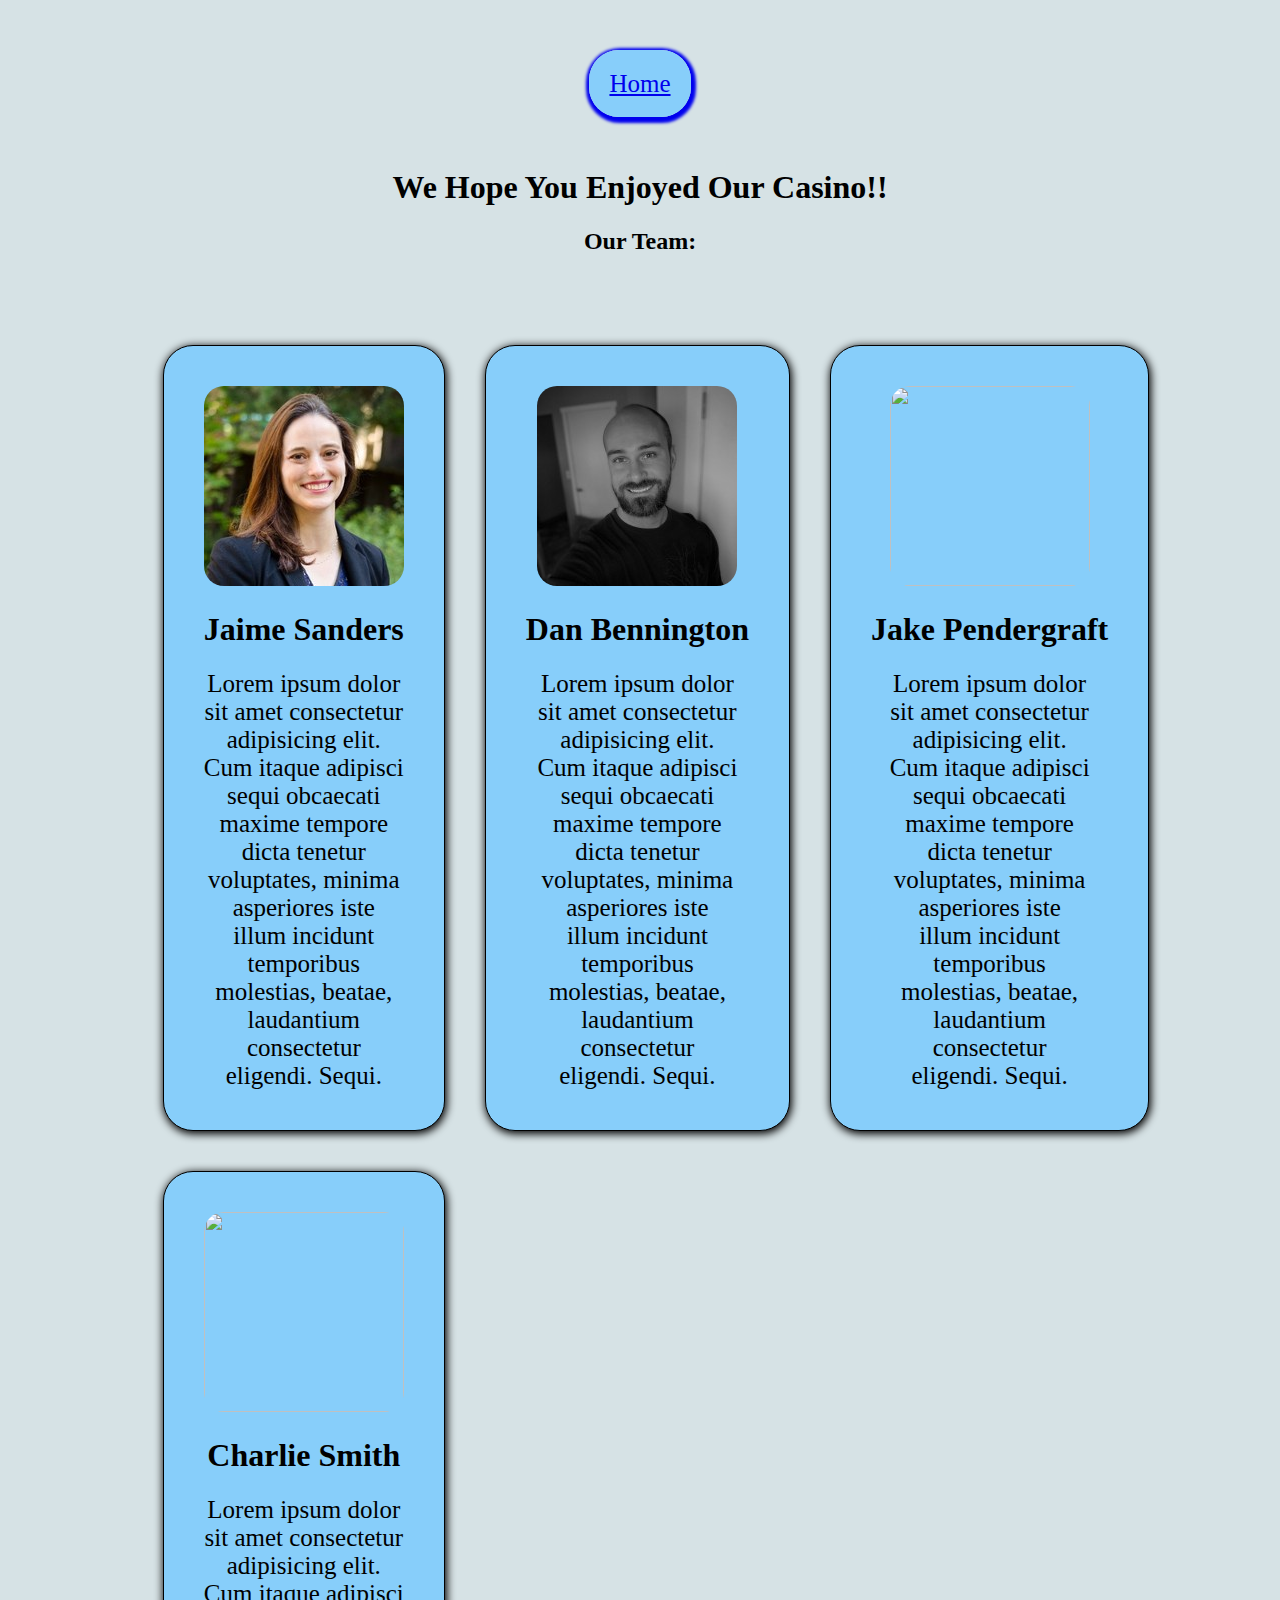
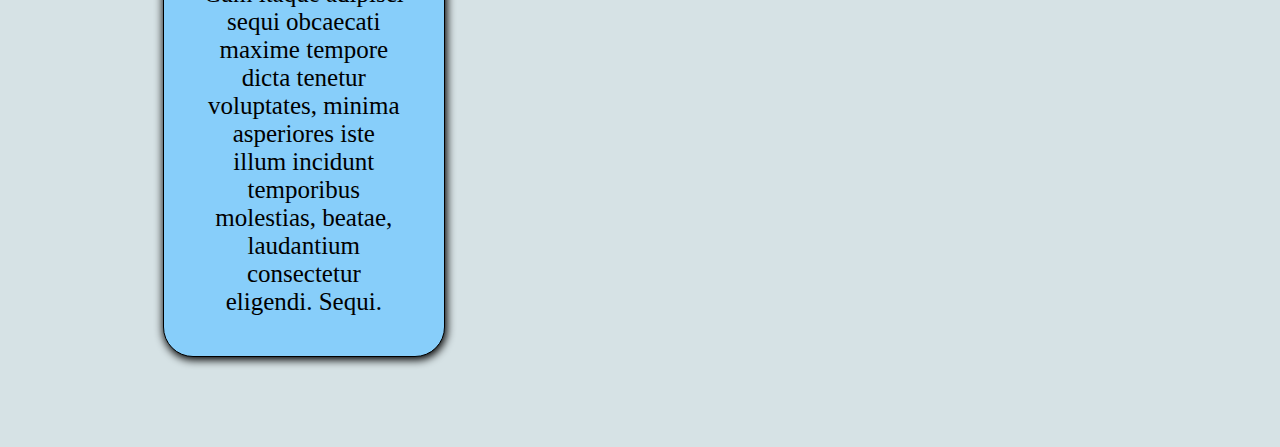
==== about-me/index.html @ 49be92eb "made about me page and styled it" ====
<!DOCTYPE html>
<html lang="en">
<head>
    <meta charset="UTF-8">
    <meta name="viewport" content="width=device-width, initial-scale=1.0">
    <title>Document</title>
    <link rel="stylesheet" href="about-me.css">
</head>
<body>
    <header>
        <a href="../">Home</a>
        <h1>We Hope You Enjoyed Our Casino!!</h1>
        <h2>Our Team: </h2>
    </header>

    <main>

        <section id="main-section">

            <ul>
                <li> 
                     <img src="../assets/jaime.jpeg" alt="">  
                    <h1 class="name">Jaime Sanders</h1>
                    <p>Lorem ipsum dolor sit amet consectetur
                         adipisicing elit. Cum itaque adipisci 
                         sequi obcaecati maxime tempore dicta 
                         tenetur voluptates, minima asperiores
                          iste illum incidunt temporibus molestias,
                           beatae, laudantium consectetur eligendi.
                            Sequi.</p>
                </li>

                <li>  
                    <img src="../assets/dan.jpeg" alt=""> 
                    <h1 class="name">Dan Bennington</h1>
                    <p>Lorem ipsum dolor sit amet consectetur
                        adipisicing elit. Cum itaque adipisci 
                        sequi obcaecati maxime tempore dicta 
                        tenetur voluptates, minima asperiores
                         iste illum incidunt temporibus molestias,
                          beatae, laudantium consectetur eligendi.
                           Sequi.</p>
                 </li>

                <li>  
                    <img src="../assets/jake.jpeg" alt=""> 
                    <h1 class="name">Jake Pendergraft</h1>
                    <p>Lorem ipsum dolor sit amet consectetur
                        adipisicing elit. Cum itaque adipisci 
                        sequi obcaecati maxime tempore dicta 
                        tenetur voluptates, minima asperiores
                         iste illum incidunt temporibus molestias,
                          beatae, laudantium consectetur eligendi.
                           Sequi.</p>
                </li>

                <li>  
                    <img src="../assets/slot_machine.png" alt=""> 
                    <h1 class="name">Charlie Smith</h1>
                    <p>Lorem ipsum dolor sit amet consectetur
                        adipisicing elit. Cum itaque adipisci 
                        sequi obcaecati maxime tempore dicta 
                        tenetur voluptates, minima asperiores
                         iste illum incidunt temporibus molestias,
                          beatae, laudantium consectetur eligendi.
                           Sequi.</p>
                </li>

            </ul>

        </section>

    </main>

</body>
</html>
---- about-me/about-me.css ----
body {
    background: rgb(214, 226, 229);

}

header {
    margin: 70px auto;
    text-align: center;

}

a {
    width: 100px;
    height: 30px;
    padding: 20px;
    border-radius: 30px;
    background: lightskyblue;
    transition: .6s;
    box-shadow: 1px 2px 3px 4px;
    font-size: 25px;
}

a:hover{
    background: lime;
}

header h1 {
    padding-top: 50px;
}

#main-section {
    margin: 70px auto;
    width: 85%;
    text-align: center;
}

ul {
    list-style: none;
    display: flex;
    flex-wrap: wrap;
}

li {
    margin: 20px;
    border: 1px solid black;
    padding: 40px;
    background: lightskyblue;
    border-radius: 30px;
    box-shadow: 1px 2px 8px 1px;

}


img {
    width: 200px;
    height: 200px;
    border-radius: 20px;
}


p {
    margin: auto;
    width: 200px;
    text-align: center;
    font-size: 25px;
}
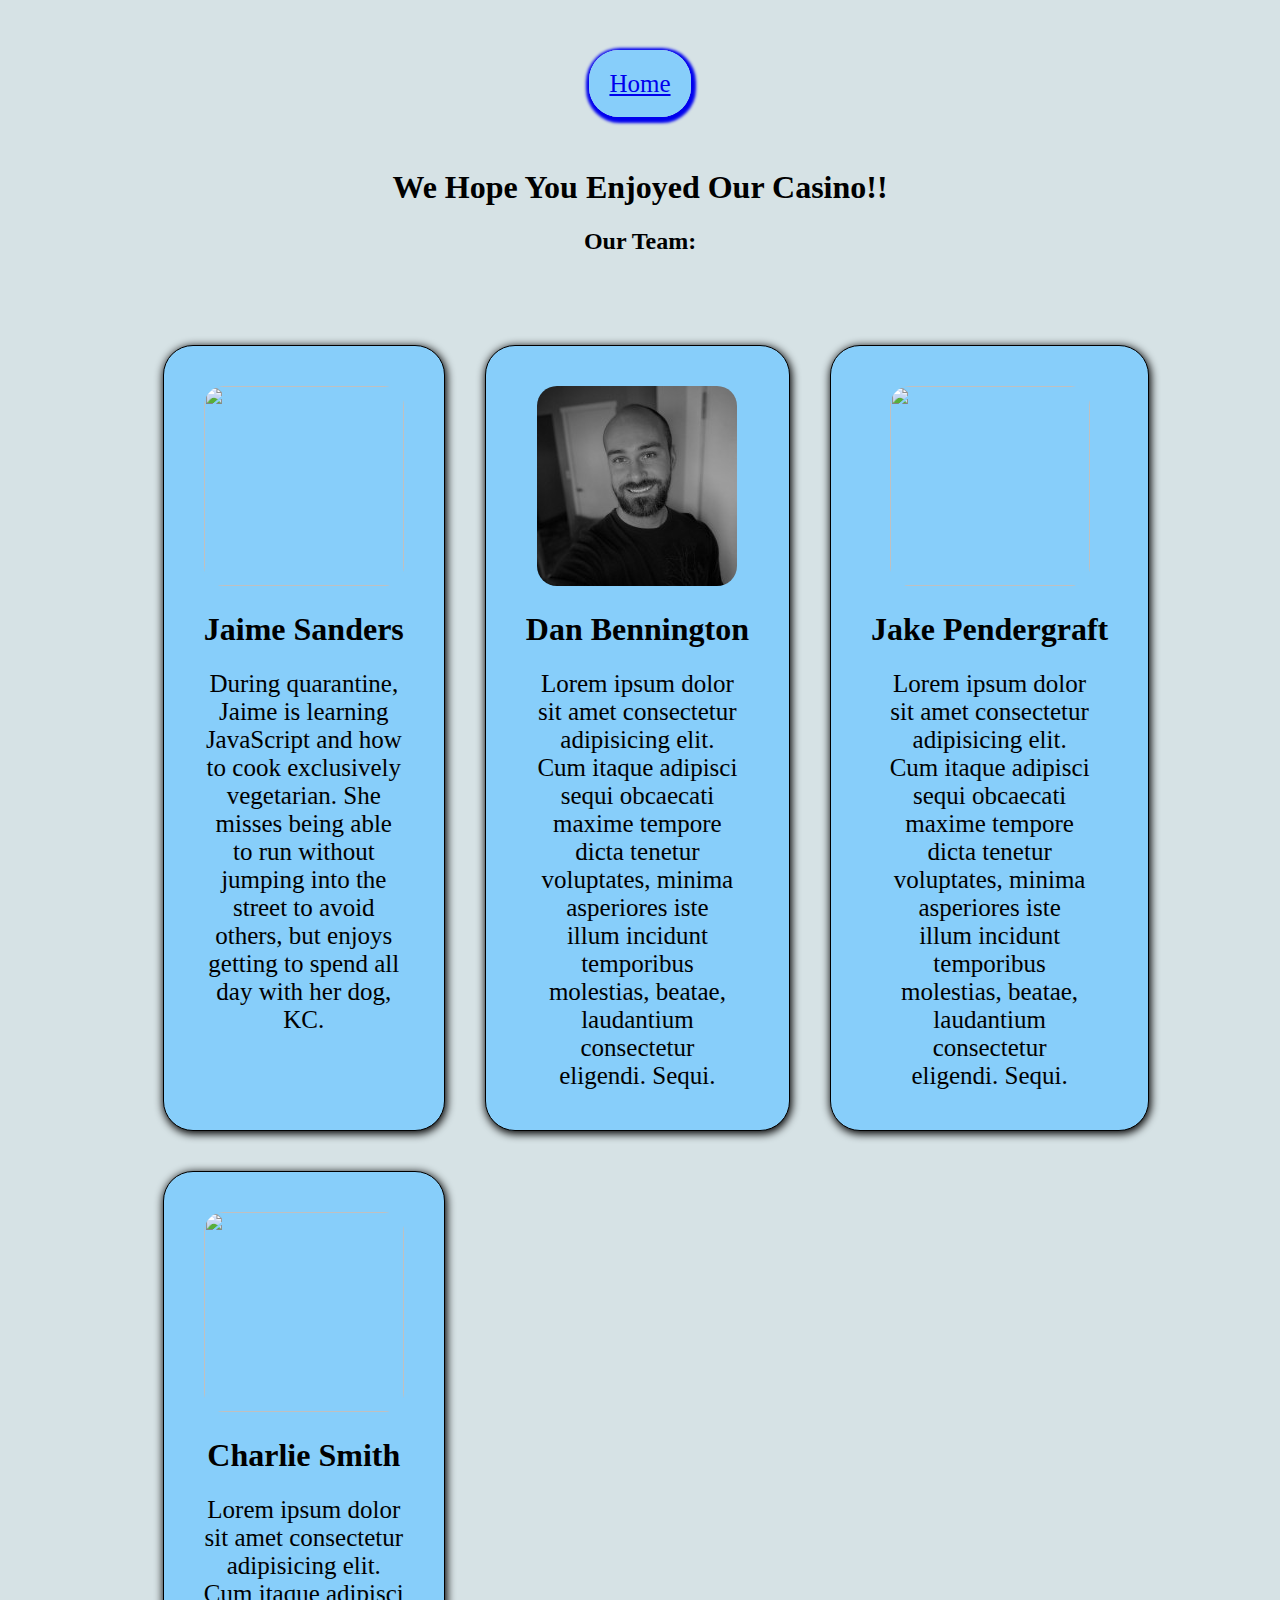
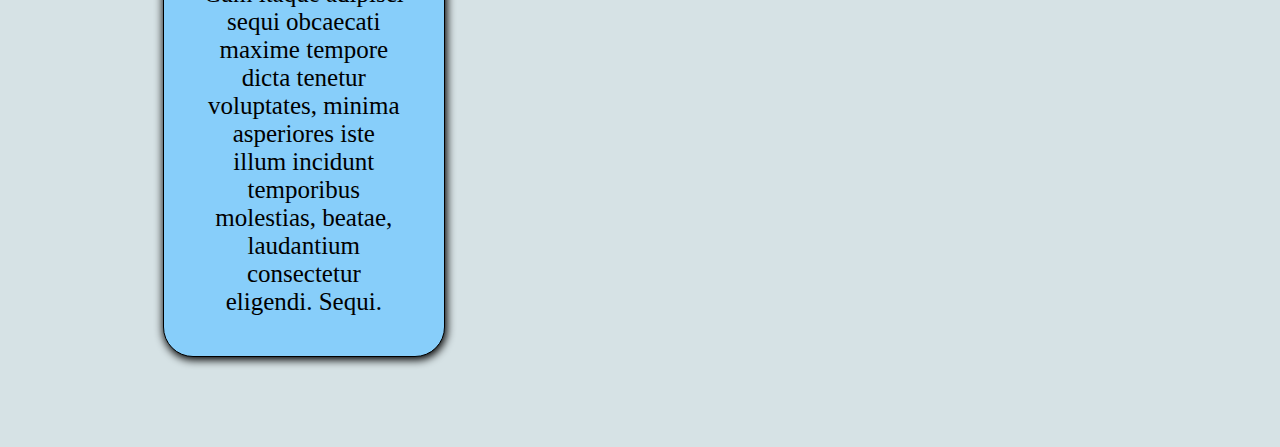
==== commit 3ca148ec: "adds images to results message, attribution links, and updates about me for Jaime" ====
--- a/about-me/index.html
+++ b/about-me/index.html
@@ -19,15 +19,9 @@
 
             <ul>
                 <li> 
-                     <img src="../assets/jaime.jpeg" alt="">  
+                     <img src="https://scontent-sea1-1.xx.fbcdn.net/v/t1.0-9/83407017_10107355286039779_974415306506108928_n.jpg?_nc_cat=110&_nc_sid=110474&_nc_ohc=NTICPbE1GEQAX8iX9B0&_nc_ht=scontent-sea1-1.xx&oh=102b26ebc96416ce8051ca88345180a1&oe=5EC79E69" alt="">  
                     <h1 class="name">Jaime Sanders</h1>
-                    <p>Lorem ipsum dolor sit amet consectetur
-                         adipisicing elit. Cum itaque adipisci 
-                         sequi obcaecati maxime tempore dicta 
-                         tenetur voluptates, minima asperiores
-                          iste illum incidunt temporibus molestias,
-                           beatae, laudantium consectetur eligendi.
-                            Sequi.</p>
+                    <p>During quarantine, Jaime is learning JavaScript and how to cook exclusively vegetarian. She misses being able to run without jumping into the street to avoid others, but enjoys getting to spend all day with her dog, KC.</p>
                 </li>
 
                 <li>  
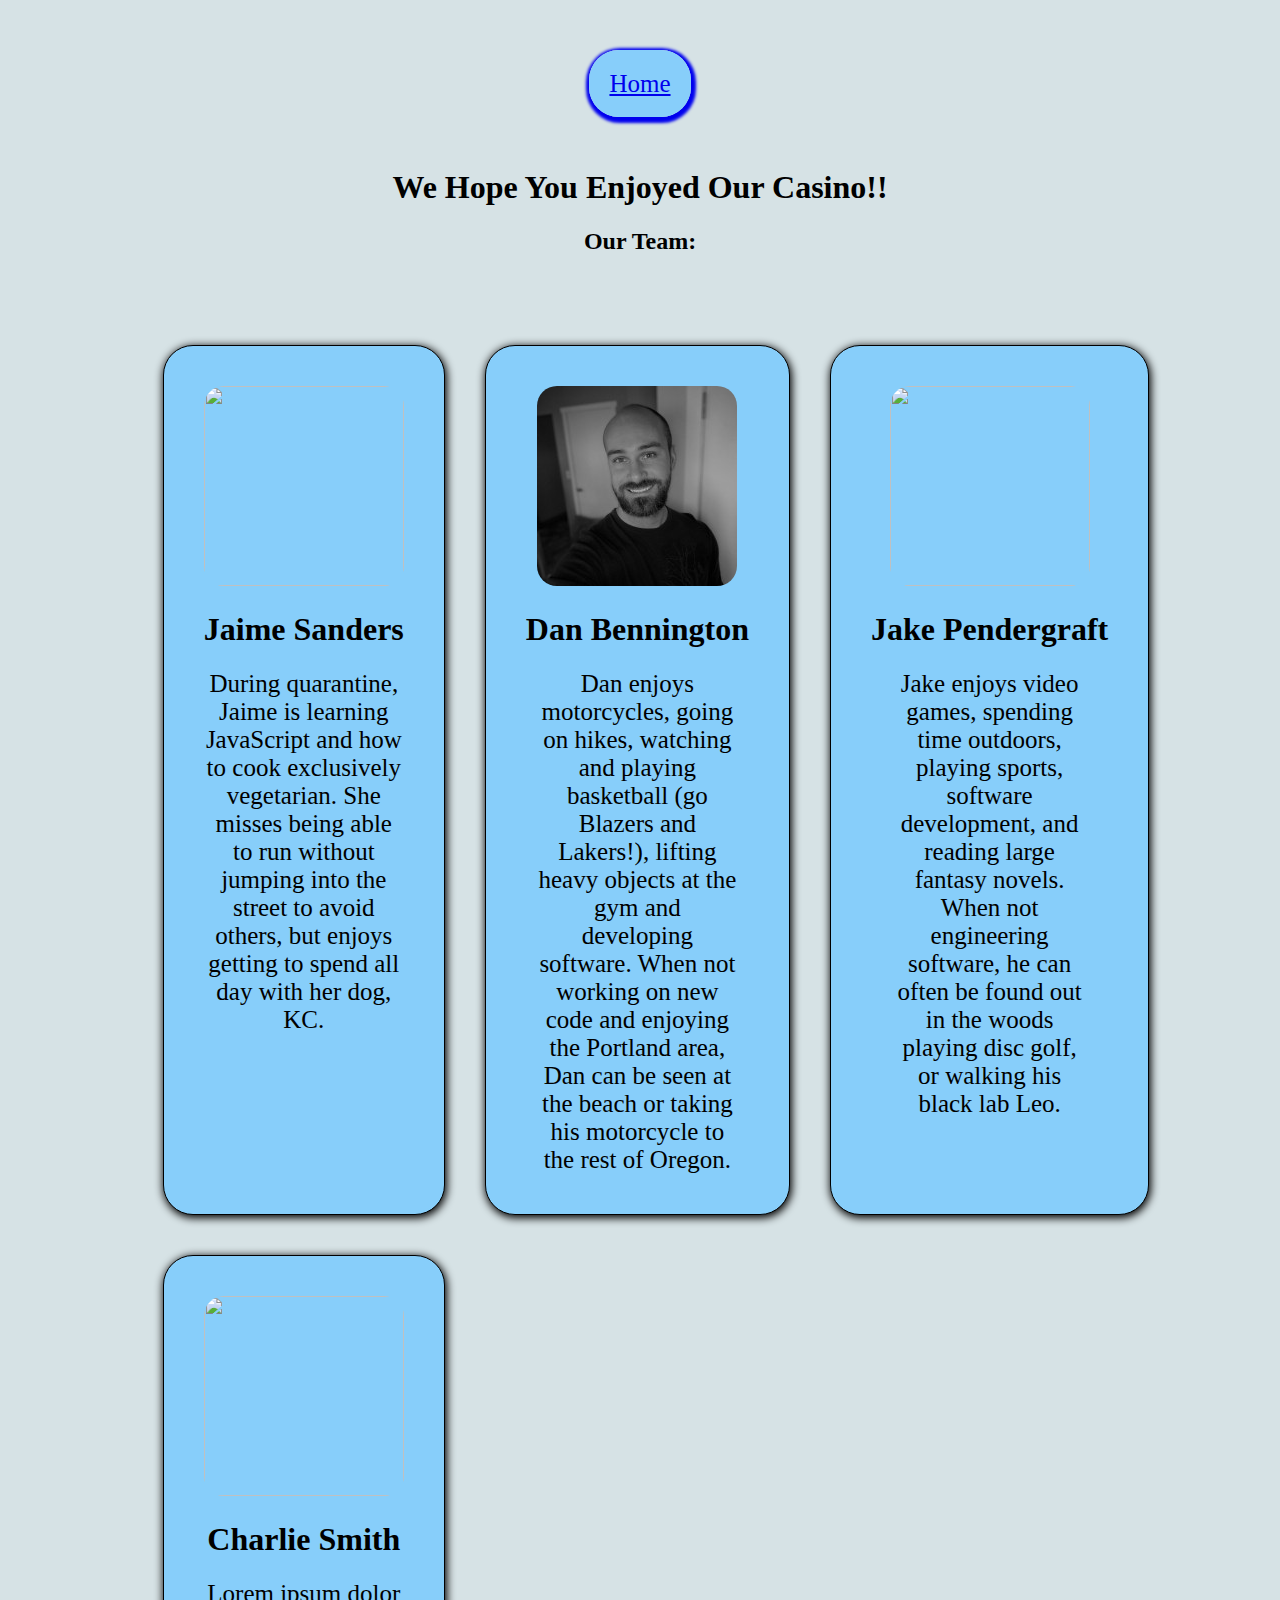
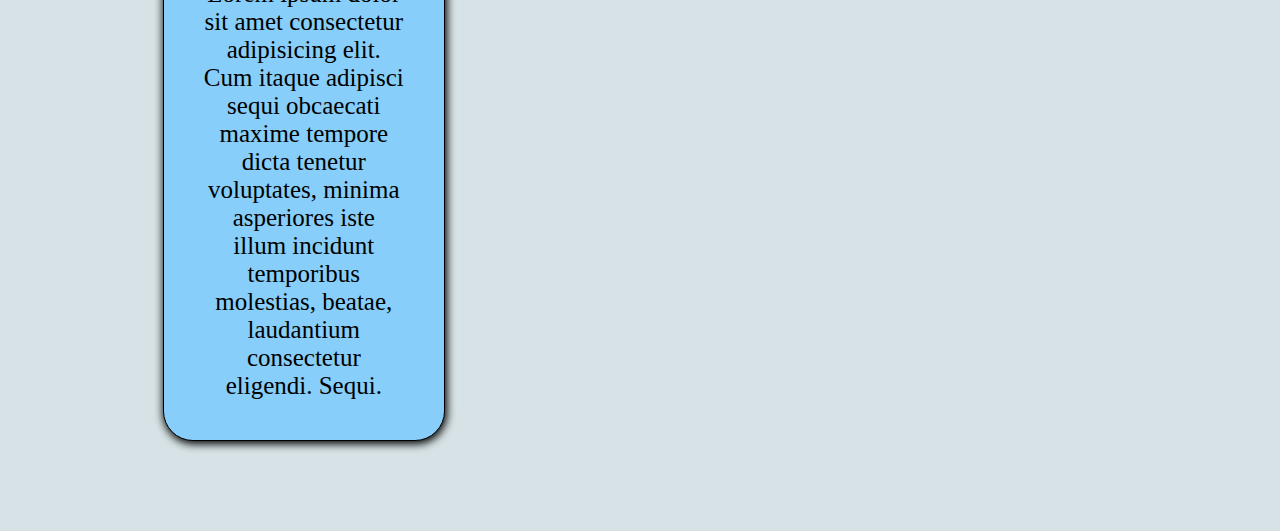
==== commit 7e8d4730: "updated readme and about me" ====
--- a/about-me/index.html
+++ b/about-me/index.html
@@ -27,25 +27,19 @@
                 <li>  
                     <img src="../assets/dan.jpeg" alt=""> 
                     <h1 class="name">Dan Bennington</h1>
-                    <p>Lorem ipsum dolor sit amet consectetur
-                        adipisicing elit. Cum itaque adipisci 
-                        sequi obcaecati maxime tempore dicta 
-                        tenetur voluptates, minima asperiores
-                         iste illum incidunt temporibus molestias,
-                          beatae, laudantium consectetur eligendi.
-                           Sequi.</p>
+                    <p>Dan enjoys motorcycles, going on hikes, watching and playing basketball (go Blazers and Lakers!), 
+                        lifting heavy objects at the gym and developing software. When not working on new code and enjoying 
+                        the Portland area, Dan can be seen at the beach or taking his motorcycle to the rest of Oregon.</p>
                  </li>
 
                 <li>  
                     <img src="../assets/jake.jpeg" alt=""> 
                     <h1 class="name">Jake Pendergraft</h1>
-                    <p>Lorem ipsum dolor sit amet consectetur
-                        adipisicing elit. Cum itaque adipisci 
-                        sequi obcaecati maxime tempore dicta 
-                        tenetur voluptates, minima asperiores
-                         iste illum incidunt temporibus molestias,
-                          beatae, laudantium consectetur eligendi.
-                           Sequi.</p>
+                    <p>Jake enjoys video games, spending time outdoors, 
+                        playing sports, software development, and reading
+                        large fantasy novels. When not engineering software,
+                        he can often be found out in the woods playing disc 
+                        golf, or walking his black lab Leo.</p>
                 </li>
 
                 <li>  
